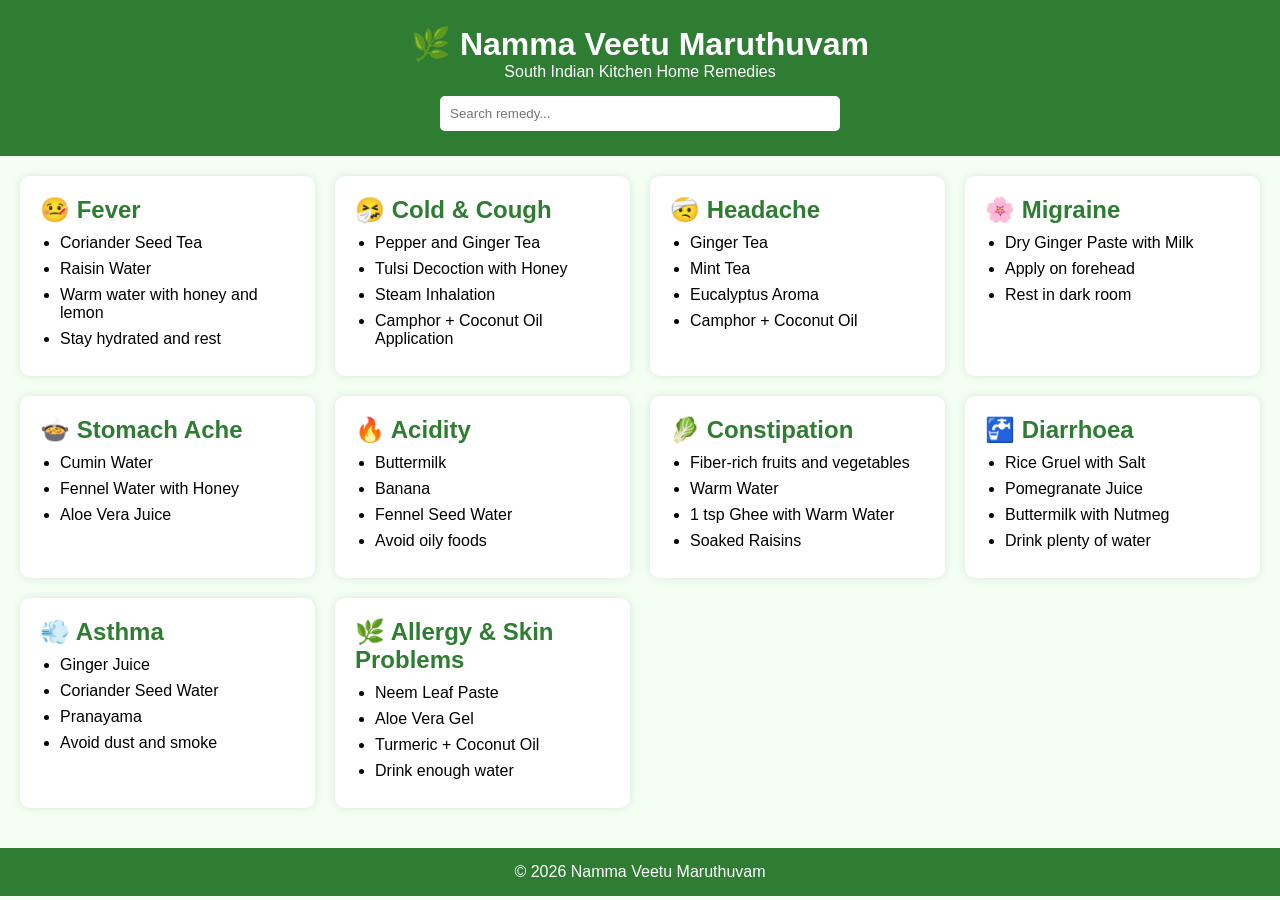
==== index.html @ bc2147d2 "Add files via upload" ====
<!DOCTYPE html>
<html lang="en">
<head>
<meta charset="UTF-8">
<meta name="viewport" content="width=device-width, initial-scale=1.0">
<title>Namma Veetu Maruthuvam</title>

<link rel="stylesheet" href="style.css">
</head>

<body>

<header>
<h1>🌿 Namma Veetu Maruthuvam</h1>
<p>South Indian Kitchen Home Remedies</p>

<input type="text" id="searchBar"
placeholder="Search remedy..."
onkeyup="searchRemedy()">
</header>

<section class="container">

<div class="card">
<h2>🤒 Fever</h2>
<ul>
<li>Coriander Seed Tea</li>
<li>Raisin Water</li>
<li>Warm water with honey and lemon</li>
<li>Stay hydrated and rest</li>
</ul>
</div>

<div class="card">
<h2>🤧 Cold & Cough</h2>
<ul>
<li>Pepper and Ginger Tea</li>
<li>Tulsi Decoction with Honey</li>
<li>Steam Inhalation</li>
<li>Camphor + Coconut Oil Application</li>
</ul>
</div>

<div class="card">
<h2>🤕 Headache</h2>
<ul>
<li>Ginger Tea</li>
<li>Mint Tea</li>
<li>Eucalyptus Aroma</li>
<li>Camphor + Coconut Oil</li>
</ul>
</div>

<div class="card">
<h2>🌸 Migraine</h2>
<ul>
<li>Dry Ginger Paste with Milk</li>
<li>Apply on forehead</li>
<li>Rest in dark room</li>
</ul>
</div>

<div class="card">
<h2>🍲 Stomach Ache</h2>
<ul>
<li>Cumin Water</li>
<li>Fennel Water with Honey</li>
<li>Aloe Vera Juice</li>
</ul>
</div>

<div class="card">
<h2>🔥 Acidity</h2>
<ul>
<li>Buttermilk</li>
<li>Banana</li>
<li>Fennel Seed Water</li>
<li>Avoid oily foods</li>
</ul>
</div>

<div class="card">
<h2>🥬 Constipation</h2>
<ul>
<li>Fiber-rich fruits and vegetables</li>
<li>Warm Water</li>
<li>1 tsp Ghee with Warm Water</li>
<li>Soaked Raisins</li>
</ul>
</div>

<div class="card">
<h2>🚰 Diarrhoea</h2>
<ul>
<li>Rice Gruel with Salt</li>
<li>Pomegranate Juice</li>
<li>Buttermilk with Nutmeg</li>
<li>Drink plenty of water</li>
</ul>
</div>

<div class="card">
<h2>💨 Asthma</h2>
<ul>
<li>Ginger Juice</li>
<li>Coriander Seed Water</li>
<li>Pranayama</li>
<li>Avoid dust and smoke</li>
</ul>
</div>

<div class="card">
<h2>🌿 Allergy & Skin Problems</h2>
<ul>
<li>Neem Leaf Paste</li>
<li>Aloe Vera Gel</li>
<li>Turmeric + Coconut Oil</li>
<li>Drink enough water</li>
</ul>
</div>

</section>

<footer>
<p>© 2026 Namma Veetu Maruthuvam</p>
</footer>

<script src="script.js"></script>

</body>
</html>
---- style.css ----
*{
margin:0;
padding:0;
box-sizing:border-box;
font-family:Arial, sans-serif;
}

body{
background:#f4fff4;
}

header{
background:#2e7d32;
color:white;
text-align:center;
padding:25px;
}

header input{
margin-top:15px;
padding:10px;
width:80%;
max-width:400px;
border:none;
border-radius:5px;
}

.container{
display:grid;
grid-template-columns:repeat(auto-fit,minmax(280px,1fr));
gap:20px;
padding:20px;
}

.card{
background:white;
padding:20px;
border-radius:10px;
box-shadow:0 0 10px rgba(0,0,0,0.1);
transition:0.3s;
}

.card:hover{
transform:translateY(-5px);
}

.card h2{
color:#2e7d32;
margin-bottom:10px;
}

.card ul{
padding-left:20px;
}

.card li{
margin-bottom:8px;
}

footer{
background:#2e7d32;
color:white;
text-align:center;
padding:15px;
margin-top:20px;
}
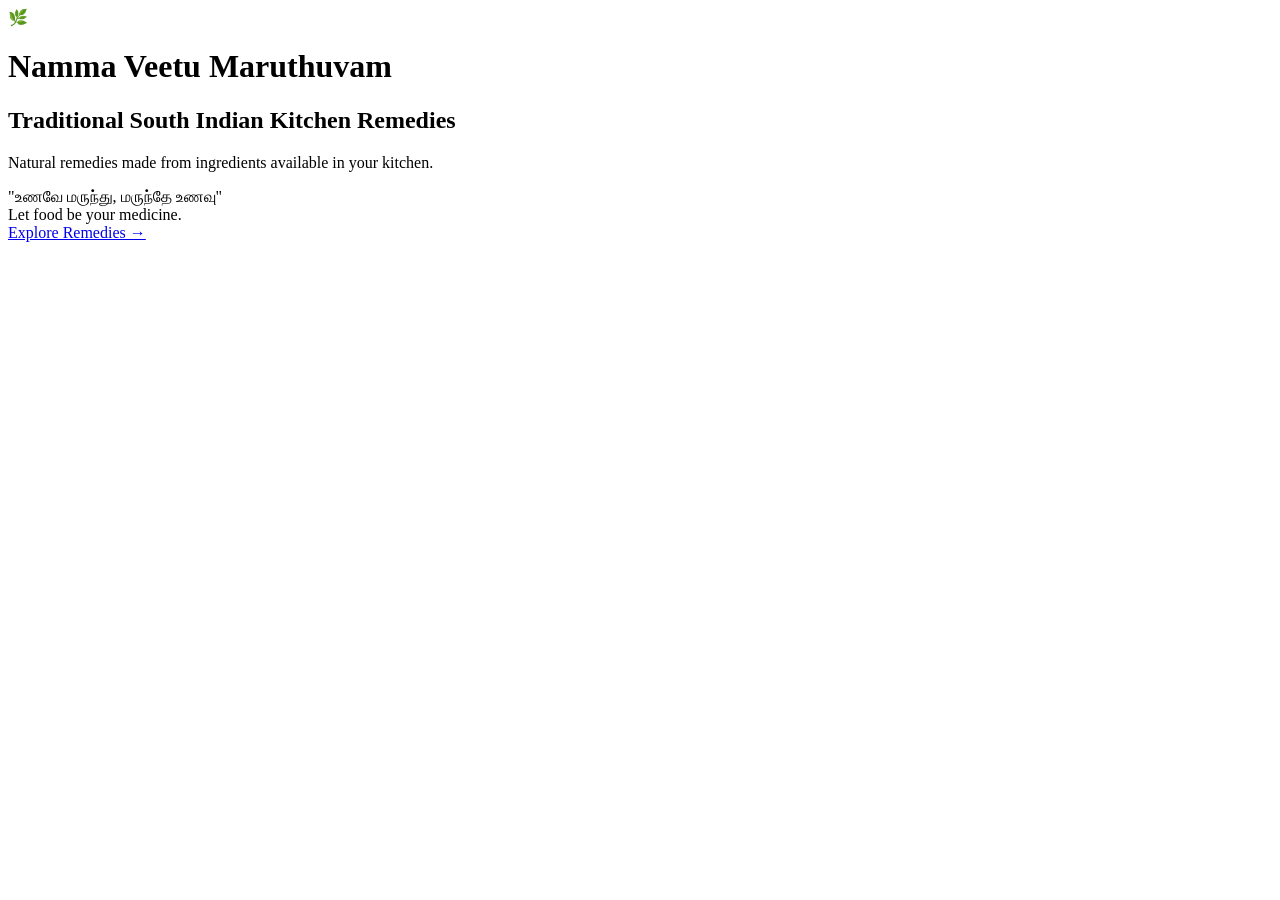
==== commit 36dcc7c7: "Update index.html" ====
--- a/index.html
+++ b/index.html
@@ -4,128 +4,39 @@
 <meta charset="UTF-8">
 <meta name="viewport" content="width=device-width, initial-scale=1.0">
 <title>Namma Veetu Maruthuvam</title>
-
-<link rel="stylesheet" href="style.css">
+<link rel="stylesheet" href="intro.css">
 </head>
 
 <body>
 
-<header>
-<h1>🌿 Namma Veetu Maruthuvam</h1>
-<p>South Indian Kitchen Home Remedies</p>
+<div class="overlay">
 
-<input type="text" id="searchBar"
-placeholder="Search remedy..."
-onkeyup="searchRemedy()">
-</header>
+    <div class="hero">
 
-<section class="container">
+        <div class="leaf">🌿</div>
 
-<div class="card">
-<h2>🤒 Fever</h2>
-<ul>
-<li>Coriander Seed Tea</li>
-<li>Raisin Water</li>
-<li>Warm water with honey and lemon</li>
-<li>Stay hydrated and rest</li>
-</ul>
+        <h1>Namma Veetu Maruthuvam</h1>
+
+        <h2>Traditional South Indian Kitchen Remedies</h2>
+
+        <p>
+            Natural remedies made from ingredients
+            available in your kitchen.
+        </p>
+
+        <div class="quote">
+            "உணவே மருந்து, மருந்தே உணவு"
+            <br>
+            <span>Let food be your medicine.</span>
+        </div>
+
+        <a href="home.html" class="btn">
+            Explore Remedies →
+        </a>
+
+    </div>
+
 </div>
 
-<div class="card">
-<h2>🤧 Cold & Cough</h2>
-<ul>
-<li>Pepper and Ginger Tea</li>
-<li>Tulsi Decoction with Honey</li>
-<li>Steam Inhalation</li>
-<li>Camphor + Coconut Oil Application</li>
-</ul>
-</div>
-
-<div class="card">
-<h2>🤕 Headache</h2>
-<ul>
-<li>Ginger Tea</li>
-<li>Mint Tea</li>
-<li>Eucalyptus Aroma</li>
-<li>Camphor + Coconut Oil</li>
-</ul>
-</div>
-
-<div class="card">
-<h2>🌸 Migraine</h2>
-<ul>
-<li>Dry Ginger Paste with Milk</li>
-<li>Apply on forehead</li>
-<li>Rest in dark room</li>
-</ul>
-</div>
-
-<div class="card">
-<h2>🍲 Stomach Ache</h2>
-<ul>
-<li>Cumin Water</li>
-<li>Fennel Water with Honey</li>
-<li>Aloe Vera Juice</li>
-</ul>
-</div>
-
-<div class="card">
-<h2>🔥 Acidity</h2>
-<ul>
-<li>Buttermilk</li>
-<li>Banana</li>
-<li>Fennel Seed Water</li>
-<li>Avoid oily foods</li>
-</ul>
-</div>
-
-<div class="card">
-<h2>🥬 Constipation</h2>
-<ul>
-<li>Fiber-rich fruits and vegetables</li>
-<li>Warm Water</li>
-<li>1 tsp Ghee with Warm Water</li>
-<li>Soaked Raisins</li>
-</ul>
-</div>
-
-<div class="card">
-<h2>🚰 Diarrhoea</h2>
-<ul>
-<li>Rice Gruel with Salt</li>
-<li>Pomegranate Juice</li>
-<li>Buttermilk with Nutmeg</li>
-<li>Drink plenty of water</li>
-</ul>
-</div>
-
-<div class="card">
-<h2>💨 Asthma</h2>
-<ul>
-<li>Ginger Juice</li>
-<li>Coriander Seed Water</li>
-<li>Pranayama</li>
-<li>Avoid dust and smoke</li>
-</ul>
-</div>
-
-<div class="card">
-<h2>🌿 Allergy & Skin Problems</h2>
-<ul>
-<li>Neem Leaf Paste</li>
-<li>Aloe Vera Gel</li>
-<li>Turmeric + Coconut Oil</li>
-<li>Drink enough water</li>
-</ul>
-</div>
-
-</section>
-
-<footer>
-<p>© 2026 Namma Veetu Maruthuvam</p>
-</footer>
-
-<script src="script.js"></script>
-
 </body>
-</html>+</html>
